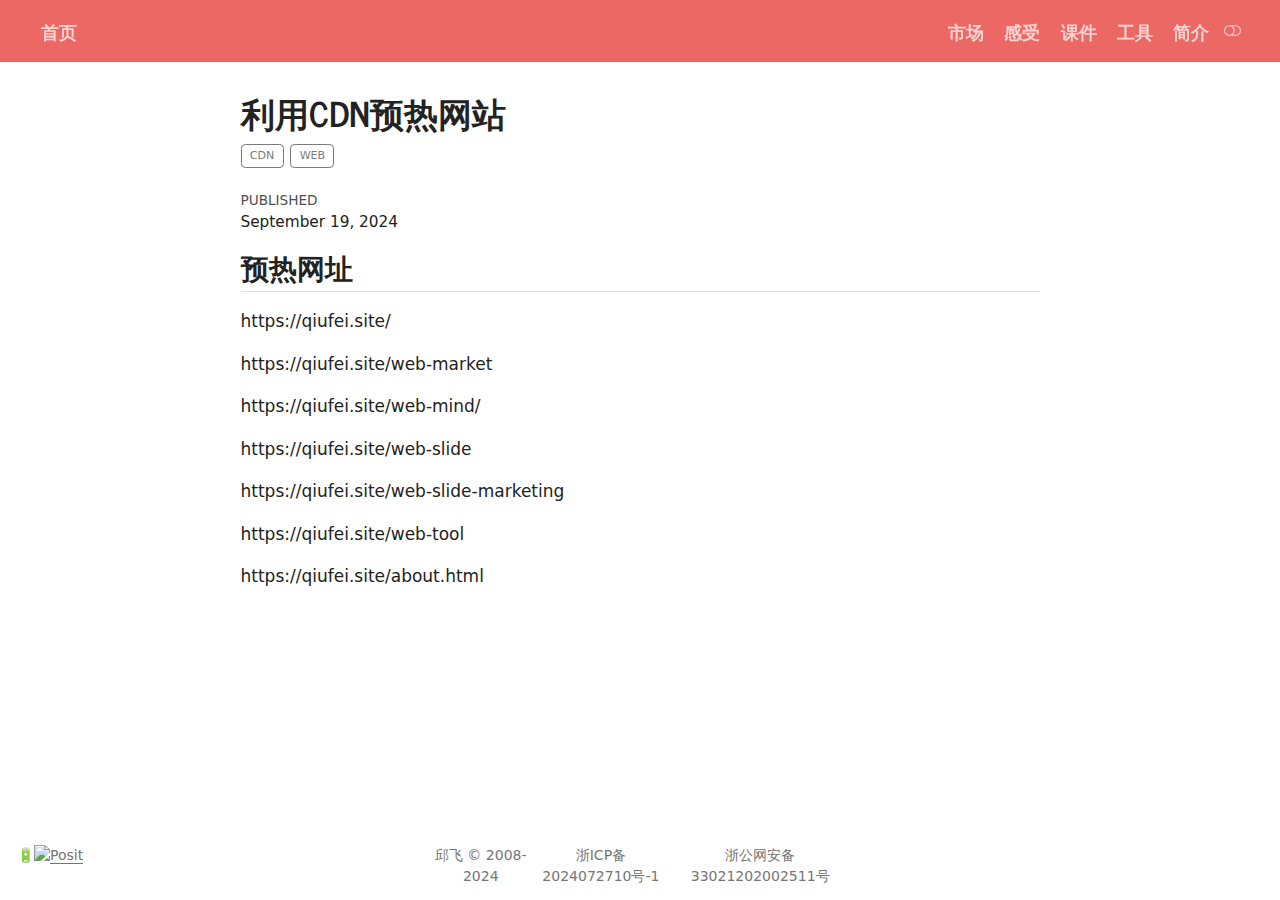
==== tool/CDN-urls/index.html @ 7870e13d "Built site for gh-pages" ====
<!DOCTYPE html>
<html xmlns="http://www.w3.org/1999/xhtml" lang="en" xml:lang="en"><head>

<meta charset="utf-8">
<meta name="generator" content="quarto-1.5.57">

<meta name="viewport" content="width=device-width, initial-scale=1.0, user-scalable=yes">

<meta name="dcterms.date" content="2024-09-19">

<title>利用CDN预热网站</title>
<style>
code{white-space: pre-wrap;}
span.smallcaps{font-variant: small-caps;}
div.columns{display: flex; gap: min(4vw, 1.5em);}
div.column{flex: auto; overflow-x: auto;}
div.hanging-indent{margin-left: 1.5em; text-indent: -1.5em;}
ul.task-list{list-style: none;}
ul.task-list li input[type="checkbox"] {
  width: 0.8em;
  margin: 0 0.8em 0.2em -1em; /* quarto-specific, see https://github.com/quarto-dev/quarto-cli/issues/4556 */ 
  vertical-align: middle;
}
</style>


<script src="../../site_libs/quarto-nav/quarto-nav.js"></script>
<script src="../../site_libs/quarto-nav/headroom.min.js"></script>
<script src="../../site_libs/clipboard/clipboard.min.js"></script>
<script src="../../site_libs/quarto-search/autocomplete.umd.js"></script>
<script src="../../site_libs/quarto-search/fuse.min.js"></script>
<script src="../../site_libs/quarto-search/quarto-search.js"></script>
<meta name="quarto:offset" content="../../">
<link href="../../profile.jpg" rel="icon" type="image/jpeg">
<script src="../../site_libs/quarto-html/quarto.js"></script>
<script src="../../site_libs/quarto-html/popper.min.js"></script>
<script src="../../site_libs/quarto-html/tippy.umd.min.js"></script>
<script src="../../site_libs/quarto-html/anchor.min.js"></script>
<link href="../../site_libs/quarto-html/tippy.css" rel="stylesheet">
<link href="../../site_libs/quarto-html/quarto-syntax-highlighting.css" rel="stylesheet" class="quarto-color-scheme" id="quarto-text-highlighting-styles">
<link href="../../site_libs/quarto-html/quarto-syntax-highlighting-dark.css" rel="prefetch" class="quarto-color-scheme quarto-color-alternate" id="quarto-text-highlighting-styles">
<script src="../../site_libs/bootstrap/bootstrap.min.js"></script>
<link href="../../site_libs/bootstrap/bootstrap-icons.css" rel="stylesheet">
<link href="../../site_libs/bootstrap/bootstrap.min.css" rel="stylesheet" class="quarto-color-scheme" id="quarto-bootstrap" data-mode="light">
<link href="../../site_libs/bootstrap/bootstrap-dark.min.css" rel="prefetch" class="quarto-color-scheme quarto-color-alternate" id="quarto-bootstrap" data-mode="dark">
<script id="quarto-search-options" type="application/json">{
  "location": "navbar",
  "copy-button": false,
  "collapse-after": 3,
  "panel-placement": "end",
  "type": "overlay",
  "limit": 50,
  "keyboard-shortcut": [
    "f",
    "/",
    "s"
  ],
  "show-item-context": false,
  "language": {
    "search-no-results-text": "No results",
    "search-matching-documents-text": "matching documents",
    "search-copy-link-title": "Copy link to search",
    "search-hide-matches-text": "Hide additional matches",
    "search-more-match-text": "more match in this document",
    "search-more-matches-text": "more matches in this document",
    "search-clear-button-title": "Clear",
    "search-text-placeholder": "",
    "search-detached-cancel-button-title": "Cancel",
    "search-submit-button-title": "Submit",
    "search-label": "Search"
  }
}</script>


<link rel="stylesheet" href="../../styles.css">
</head>

<body class="nav-fixed fullcontent">

<div id="quarto-search-results"></div>
  <header id="quarto-header" class="headroom fixed-top">
    <nav class="navbar navbar-expand-lg " data-bs-theme="dark">
      <div class="navbar-container container-fluid">
            <div id="quarto-search" class="" title="Search"></div>
          <button class="navbar-toggler" type="button" data-bs-toggle="collapse" data-bs-target="#navbarCollapse" aria-controls="navbarCollapse" role="menu" aria-expanded="false" aria-label="Toggle navigation" onclick="if (window.quartoToggleHeadroom) { window.quartoToggleHeadroom(); }">
  <span class="navbar-toggler-icon"></span>
</button>
          <div class="collapse navbar-collapse" id="navbarCollapse">
            <ul class="navbar-nav navbar-nav-scroll me-auto">
  <li class="nav-item">
    <a class="nav-link" href="https://qiufei.site"> 
<span class="menu-text">首页</span></a>
  </li>  
</ul>
            <ul class="navbar-nav navbar-nav-scroll ms-auto">
  <li class="nav-item">
    <a class="nav-link" href="https://qiufei.site/web-market"> 
<span class="menu-text">市场</span></a>
  </li>  
  <li class="nav-item">
    <a class="nav-link" href="https://qiufei.site/web-mind"> 
<span class="menu-text">感受</span></a>
  </li>  
  <li class="nav-item">
    <a class="nav-link" href="https://qiufei.site/web-slide"> 
<span class="menu-text">课件</span></a>
  </li>  
  <li class="nav-item">
    <a class="nav-link" href="https://qiufei.site/web-tool"> 
<span class="menu-text">工具</span></a>
  </li>  
  <li class="nav-item">
    <a class="nav-link" href="../../about.html"> 
<span class="menu-text">简介</span></a>
  </li>  
</ul>
          </div> <!-- /navcollapse -->
            <div class="quarto-navbar-tools">
  <a href="" class="quarto-color-scheme-toggle quarto-navigation-tool  px-1" onclick="window.quartoToggleColorScheme(); return false;" title="Toggle dark mode"><i class="bi"></i></a>
</div>
      </div> <!-- /container-fluid -->
    </nav>
</header>
<!-- content -->
<div id="quarto-content" class="quarto-container page-columns page-rows-contents page-layout-article page-navbar">
<!-- sidebar -->
<!-- margin-sidebar -->
    
<!-- main -->
<main class="content" id="quarto-document-content">

<header id="title-block-header" class="quarto-title-block default">
<div class="quarto-title">
<h1 class="title">利用CDN预热网站</h1>
  <div class="quarto-categories">
    <div class="quarto-category">CDN</div>
    <div class="quarto-category">web</div>
  </div>
  </div>



<div class="quarto-title-meta">

    
    <div>
    <div class="quarto-title-meta-heading">Published</div>
    <div class="quarto-title-meta-contents">
      <p class="date">September 19, 2024</p>
    </div>
  </div>
  
    
  </div>
  


</header>


<section id="预热网址" class="level2">
<h2 class="anchored" data-anchor-id="预热网址">预热网址</h2>
<p>https://qiufei.site/</p>
<p>https://qiufei.site/web-market</p>
<p>https://qiufei.site/web-mind/</p>
<p>https://qiufei.site/web-slide</p>
<p>https://qiufei.site/web-slide-marketing</p>
<p>https://qiufei.site/web-tool</p>
<p>https://qiufei.site/about.html</p>


</section>

</main> <!-- /main -->
<script id="quarto-html-after-body" type="application/javascript">
window.document.addEventListener("DOMContentLoaded", function (event) {
  const toggleBodyColorMode = (bsSheetEl) => {
    const mode = bsSheetEl.getAttribute("data-mode");
    const bodyEl = window.document.querySelector("body");
    if (mode === "dark") {
      bodyEl.classList.add("quarto-dark");
      bodyEl.classList.remove("quarto-light");
    } else {
      bodyEl.classList.add("quarto-light");
      bodyEl.classList.remove("quarto-dark");
    }
  }
  const toggleBodyColorPrimary = () => {
    const bsSheetEl = window.document.querySelector("link#quarto-bootstrap");
    if (bsSheetEl) {
      toggleBodyColorMode(bsSheetEl);
    }
  }
  toggleBodyColorPrimary();  
  const disableStylesheet = (stylesheets) => {
    for (let i=0; i < stylesheets.length; i++) {
      const stylesheet = stylesheets[i];
      stylesheet.rel = 'prefetch';
    }
  }
  const enableStylesheet = (stylesheets) => {
    for (let i=0; i < stylesheets.length; i++) {
      const stylesheet = stylesheets[i];
      stylesheet.rel = 'stylesheet';
    }
  }
  const manageTransitions = (selector, allowTransitions) => {
    const els = window.document.querySelectorAll(selector);
    for (let i=0; i < els.length; i++) {
      const el = els[i];
      if (allowTransitions) {
        el.classList.remove('notransition');
      } else {
        el.classList.add('notransition');
      }
    }
  }
  const toggleGiscusIfUsed = (isAlternate, darkModeDefault) => {
    const baseTheme = document.querySelector('#giscus-base-theme')?.value ?? 'light';
    const alternateTheme = document.querySelector('#giscus-alt-theme')?.value ?? 'dark';
    let newTheme = '';
    if(darkModeDefault) {
      newTheme = isAlternate ? baseTheme : alternateTheme;
    } else {
      newTheme = isAlternate ? alternateTheme : baseTheme;
    }
    const changeGiscusTheme = () => {
      // From: https://github.com/giscus/giscus/issues/336
      const sendMessage = (message) => {
        const iframe = document.querySelector('iframe.giscus-frame');
        if (!iframe) return;
        iframe.contentWindow.postMessage({ giscus: message }, 'https://giscus.app');
      }
      sendMessage({
        setConfig: {
          theme: newTheme
        }
      });
    }
    const isGiscussLoaded = window.document.querySelector('iframe.giscus-frame') !== null;
    if (isGiscussLoaded) {
      changeGiscusTheme();
    }
  }
  const toggleColorMode = (alternate) => {
    // Switch the stylesheets
    const alternateStylesheets = window.document.querySelectorAll('link.quarto-color-scheme.quarto-color-alternate');
    manageTransitions('#quarto-margin-sidebar .nav-link', false);
    if (alternate) {
      enableStylesheet(alternateStylesheets);
      for (const sheetNode of alternateStylesheets) {
        if (sheetNode.id === "quarto-bootstrap") {
          toggleBodyColorMode(sheetNode);
        }
      }
    } else {
      disableStylesheet(alternateStylesheets);
      toggleBodyColorPrimary();
    }
    manageTransitions('#quarto-margin-sidebar .nav-link', true);
    // Switch the toggles
    const toggles = window.document.querySelectorAll('.quarto-color-scheme-toggle');
    for (let i=0; i < toggles.length; i++) {
      const toggle = toggles[i];
      if (toggle) {
        if (alternate) {
          toggle.classList.add("alternate");     
        } else {
          toggle.classList.remove("alternate");
        }
      }
    }
    // Hack to workaround the fact that safari doesn't
    // properly recolor the scrollbar when toggling (#1455)
    if (navigator.userAgent.indexOf('Safari') > 0 && navigator.userAgent.indexOf('Chrome') == -1) {
      manageTransitions("body", false);
      window.scrollTo(0, 1);
      setTimeout(() => {
        window.scrollTo(0, 0);
        manageTransitions("body", true);
      }, 40);  
    }
  }
  const isFileUrl = () => { 
    return window.location.protocol === 'file:';
  }
  const hasAlternateSentinel = () => {  
    let styleSentinel = getColorSchemeSentinel();
    if (styleSentinel !== null) {
      return styleSentinel === "alternate";
    } else {
      return false;
    }
  }
  const setStyleSentinel = (alternate) => {
    const value = alternate ? "alternate" : "default";
    if (!isFileUrl()) {
      window.localStorage.setItem("quarto-color-scheme", value);
    } else {
      localAlternateSentinel = value;
    }
  }
  const getColorSchemeSentinel = () => {
    if (!isFileUrl()) {
      const storageValue = window.localStorage.getItem("quarto-color-scheme");
      return storageValue != null ? storageValue : localAlternateSentinel;
    } else {
      return localAlternateSentinel;
    }
  }
  const darkModeDefault = false;
  let localAlternateSentinel = darkModeDefault ? 'alternate' : 'default';
  // Dark / light mode switch
  window.quartoToggleColorScheme = () => {
    // Read the current dark / light value 
    let toAlternate = !hasAlternateSentinel();
    toggleColorMode(toAlternate);
    setStyleSentinel(toAlternate);
    toggleGiscusIfUsed(toAlternate, darkModeDefault);
  };
  // Ensure there is a toggle, if there isn't float one in the top right
  if (window.document.querySelector('.quarto-color-scheme-toggle') === null) {
    const a = window.document.createElement('a');
    a.classList.add('top-right');
    a.classList.add('quarto-color-scheme-toggle');
    a.href = "";
    a.onclick = function() { try { window.quartoToggleColorScheme(); } catch {} return false; };
    const i = window.document.createElement("i");
    i.classList.add('bi');
    a.appendChild(i);
    window.document.body.appendChild(a);
  }
  // Switch to dark mode if need be
  if (hasAlternateSentinel()) {
    toggleColorMode(true);
  } else {
    toggleColorMode(false);
  }
  const icon = "";
  const anchorJS = new window.AnchorJS();
  anchorJS.options = {
    placement: 'right',
    icon: icon
  };
  anchorJS.add('.anchored');
  const isCodeAnnotation = (el) => {
    for (const clz of el.classList) {
      if (clz.startsWith('code-annotation-')) {                     
        return true;
      }
    }
    return false;
  }
  const onCopySuccess = function(e) {
    // button target
    const button = e.trigger;
    // don't keep focus
    button.blur();
    // flash "checked"
    button.classList.add('code-copy-button-checked');
    var currentTitle = button.getAttribute("title");
    button.setAttribute("title", "Copied!");
    let tooltip;
    if (window.bootstrap) {
      button.setAttribute("data-bs-toggle", "tooltip");
      button.setAttribute("data-bs-placement", "left");
      button.setAttribute("data-bs-title", "Copied!");
      tooltip = new bootstrap.Tooltip(button, 
        { trigger: "manual", 
          customClass: "code-copy-button-tooltip",
          offset: [0, -8]});
      tooltip.show();    
    }
    setTimeout(function() {
      if (tooltip) {
        tooltip.hide();
        button.removeAttribute("data-bs-title");
        button.removeAttribute("data-bs-toggle");
        button.removeAttribute("data-bs-placement");
      }
      button.setAttribute("title", currentTitle);
      button.classList.remove('code-copy-button-checked');
    }, 1000);
    // clear code selection
    e.clearSelection();
  }
  const getTextToCopy = function(trigger) {
      const codeEl = trigger.previousElementSibling.cloneNode(true);
      for (const childEl of codeEl.children) {
        if (isCodeAnnotation(childEl)) {
          childEl.remove();
        }
      }
      return codeEl.innerText;
  }
  const clipboard = new window.ClipboardJS('.code-copy-button:not([data-in-quarto-modal])', {
    text: getTextToCopy
  });
  clipboard.on('success', onCopySuccess);
  if (window.document.getElementById('quarto-embedded-source-code-modal')) {
    // For code content inside modals, clipBoardJS needs to be initialized with a container option
    // TODO: Check when it could be a function (https://github.com/zenorocha/clipboard.js/issues/860)
    const clipboardModal = new window.ClipboardJS('.code-copy-button[data-in-quarto-modal]', {
      text: getTextToCopy,
      container: window.document.getElementById('quarto-embedded-source-code-modal')
    });
    clipboardModal.on('success', onCopySuccess);
  }
    var localhostRegex = new RegExp(/^(?:http|https):\/\/localhost\:?[0-9]*\//);
    var mailtoRegex = new RegExp(/^mailto:/);
      var filterRegex = new RegExp("https:\/\/qiufei\.site\/web-tool");
    var isInternal = (href) => {
        return filterRegex.test(href) || localhostRegex.test(href) || mailtoRegex.test(href);
    }
    // Inspect non-navigation links and adorn them if external
 	var links = window.document.querySelectorAll('a[href]:not(.nav-link):not(.navbar-brand):not(.toc-action):not(.sidebar-link):not(.sidebar-item-toggle):not(.pagination-link):not(.no-external):not([aria-hidden]):not(.dropdown-item):not(.quarto-navigation-tool):not(.about-link)');
    for (var i=0; i<links.length; i++) {
      const link = links[i];
      if (!isInternal(link.href)) {
        // undo the damage that might have been done by quarto-nav.js in the case of
        // links that we want to consider external
        if (link.dataset.originalHref !== undefined) {
          link.href = link.dataset.originalHref;
        }
      }
    }
  function tippyHover(el, contentFn, onTriggerFn, onUntriggerFn) {
    const config = {
      allowHTML: true,
      maxWidth: 500,
      delay: 100,
      arrow: false,
      appendTo: function(el) {
          return el.parentElement;
      },
      interactive: true,
      interactiveBorder: 10,
      theme: 'quarto',
      placement: 'bottom-start',
    };
    if (contentFn) {
      config.content = contentFn;
    }
    if (onTriggerFn) {
      config.onTrigger = onTriggerFn;
    }
    if (onUntriggerFn) {
      config.onUntrigger = onUntriggerFn;
    }
    window.tippy(el, config); 
  }
  const noterefs = window.document.querySelectorAll('a[role="doc-noteref"]');
  for (var i=0; i<noterefs.length; i++) {
    const ref = noterefs[i];
    tippyHover(ref, function() {
      // use id or data attribute instead here
      let href = ref.getAttribute('data-footnote-href') || ref.getAttribute('href');
      try { href = new URL(href).hash; } catch {}
      const id = href.replace(/^#\/?/, "");
      const note = window.document.getElementById(id);
      if (note) {
        return note.innerHTML;
      } else {
        return "";
      }
    });
  }
  const xrefs = window.document.querySelectorAll('a.quarto-xref');
  const processXRef = (id, note) => {
    // Strip column container classes
    const stripColumnClz = (el) => {
      el.classList.remove("page-full", "page-columns");
      if (el.children) {
        for (const child of el.children) {
          stripColumnClz(child);
        }
      }
    }
    stripColumnClz(note)
    if (id === null || id.startsWith('sec-')) {
      // Special case sections, only their first couple elements
      const container = document.createElement("div");
      if (note.children && note.children.length > 2) {
        container.appendChild(note.children[0].cloneNode(true));
        for (let i = 1; i < note.children.length; i++) {
          const child = note.children[i];
          if (child.tagName === "P" && child.innerText === "") {
            continue;
          } else {
            container.appendChild(child.cloneNode(true));
            break;
          }
        }
        if (window.Quarto?.typesetMath) {
          window.Quarto.typesetMath(container);
        }
        return container.innerHTML
      } else {
        if (window.Quarto?.typesetMath) {
          window.Quarto.typesetMath(note);
        }
        return note.innerHTML;
      }
    } else {
      // Remove any anchor links if they are present
      const anchorLink = note.querySelector('a.anchorjs-link');
      if (anchorLink) {
        anchorLink.remove();
      }
      if (window.Quarto?.typesetMath) {
        window.Quarto.typesetMath(note);
      }
      // TODO in 1.5, we should make sure this works without a callout special case
      if (note.classList.contains("callout")) {
        return note.outerHTML;
      } else {
        return note.innerHTML;
      }
    }
  }
  for (var i=0; i<xrefs.length; i++) {
    const xref = xrefs[i];
    tippyHover(xref, undefined, function(instance) {
      instance.disable();
      let url = xref.getAttribute('href');
      let hash = undefined; 
      if (url.startsWith('#')) {
        hash = url;
      } else {
        try { hash = new URL(url).hash; } catch {}
      }
      if (hash) {
        const id = hash.replace(/^#\/?/, "");
        const note = window.document.getElementById(id);
        if (note !== null) {
          try {
            const html = processXRef(id, note.cloneNode(true));
            instance.setContent(html);
          } finally {
            instance.enable();
            instance.show();
          }
        } else {
          // See if we can fetch this
          fetch(url.split('#')[0])
          .then(res => res.text())
          .then(html => {
            const parser = new DOMParser();
            const htmlDoc = parser.parseFromString(html, "text/html");
            const note = htmlDoc.getElementById(id);
            if (note !== null) {
              const html = processXRef(id, note);
              instance.setContent(html);
            } 
          }).finally(() => {
            instance.enable();
            instance.show();
          });
        }
      } else {
        // See if we can fetch a full url (with no hash to target)
        // This is a special case and we should probably do some content thinning / targeting
        fetch(url)
        .then(res => res.text())
        .then(html => {
          const parser = new DOMParser();
          const htmlDoc = parser.parseFromString(html, "text/html");
          const note = htmlDoc.querySelector('main.content');
          if (note !== null) {
            // This should only happen for chapter cross references
            // (since there is no id in the URL)
            // remove the first header
            if (note.children.length > 0 && note.children[0].tagName === "HEADER") {
              note.children[0].remove();
            }
            const html = processXRef(null, note);
            instance.setContent(html);
          } 
        }).finally(() => {
          instance.enable();
          instance.show();
        });
      }
    }, function(instance) {
    });
  }
      let selectedAnnoteEl;
      const selectorForAnnotation = ( cell, annotation) => {
        let cellAttr = 'data-code-cell="' + cell + '"';
        let lineAttr = 'data-code-annotation="' +  annotation + '"';
        const selector = 'span[' + cellAttr + '][' + lineAttr + ']';
        return selector;
      }
      const selectCodeLines = (annoteEl) => {
        const doc = window.document;
        const targetCell = annoteEl.getAttribute("data-target-cell");
        const targetAnnotation = annoteEl.getAttribute("data-target-annotation");
        const annoteSpan = window.document.querySelector(selectorForAnnotation(targetCell, targetAnnotation));
        const lines = annoteSpan.getAttribute("data-code-lines").split(",");
        const lineIds = lines.map((line) => {
          return targetCell + "-" + line;
        })
        let top = null;
        let height = null;
        let parent = null;
        if (lineIds.length > 0) {
            //compute the position of the single el (top and bottom and make a div)
            const el = window.document.getElementById(lineIds[0]);
            top = el.offsetTop;
            height = el.offsetHeight;
            parent = el.parentElement.parentElement;
          if (lineIds.length > 1) {
            const lastEl = window.document.getElementById(lineIds[lineIds.length - 1]);
            const bottom = lastEl.offsetTop + lastEl.offsetHeight;
            height = bottom - top;
          }
          if (top !== null && height !== null && parent !== null) {
            // cook up a div (if necessary) and position it 
            let div = window.document.getElementById("code-annotation-line-highlight");
            if (div === null) {
              div = window.document.createElement("div");
              div.setAttribute("id", "code-annotation-line-highlight");
              div.style.position = 'absolute';
              parent.appendChild(div);
            }
            div.style.top = top - 2 + "px";
            div.style.height = height + 4 + "px";
            div.style.left = 0;
            let gutterDiv = window.document.getElementById("code-annotation-line-highlight-gutter");
            if (gutterDiv === null) {
              gutterDiv = window.document.createElement("div");
              gutterDiv.setAttribute("id", "code-annotation-line-highlight-gutter");
              gutterDiv.style.position = 'absolute';
              const codeCell = window.document.getElementById(targetCell);
              const gutter = codeCell.querySelector('.code-annotation-gutter');
              gutter.appendChild(gutterDiv);
            }
            gutterDiv.style.top = top - 2 + "px";
            gutterDiv.style.height = height + 4 + "px";
          }
          selectedAnnoteEl = annoteEl;
        }
      };
      const unselectCodeLines = () => {
        const elementsIds = ["code-annotation-line-highlight", "code-annotation-line-highlight-gutter"];
        elementsIds.forEach((elId) => {
          const div = window.document.getElementById(elId);
          if (div) {
            div.remove();
          }
        });
        selectedAnnoteEl = undefined;
      };
        // Handle positioning of the toggle
    window.addEventListener(
      "resize",
      throttle(() => {
        elRect = undefined;
        if (selectedAnnoteEl) {
          selectCodeLines(selectedAnnoteEl);
        }
      }, 10)
    );
    function throttle(fn, ms) {
    let throttle = false;
    let timer;
      return (...args) => {
        if(!throttle) { // first call gets through
            fn.apply(this, args);
            throttle = true;
        } else { // all the others get throttled
            if(timer) clearTimeout(timer); // cancel #2
            timer = setTimeout(() => {
              fn.apply(this, args);
              timer = throttle = false;
            }, ms);
        }
      };
    }
      // Attach click handler to the DT
      const annoteDls = window.document.querySelectorAll('dt[data-target-cell]');
      for (const annoteDlNode of annoteDls) {
        annoteDlNode.addEventListener('click', (event) => {
          const clickedEl = event.target;
          if (clickedEl !== selectedAnnoteEl) {
            unselectCodeLines();
            const activeEl = window.document.querySelector('dt[data-target-cell].code-annotation-active');
            if (activeEl) {
              activeEl.classList.remove('code-annotation-active');
            }
            selectCodeLines(clickedEl);
            clickedEl.classList.add('code-annotation-active');
          } else {
            // Unselect the line
            unselectCodeLines();
            clickedEl.classList.remove('code-annotation-active');
          }
        });
      }
  const findCites = (el) => {
    const parentEl = el.parentElement;
    if (parentEl) {
      const cites = parentEl.dataset.cites;
      if (cites) {
        return {
          el,
          cites: cites.split(' ')
        };
      } else {
        return findCites(el.parentElement)
      }
    } else {
      return undefined;
    }
  };
  var bibliorefs = window.document.querySelectorAll('a[role="doc-biblioref"]');
  for (var i=0; i<bibliorefs.length; i++) {
    const ref = bibliorefs[i];
    const citeInfo = findCites(ref);
    if (citeInfo) {
      tippyHover(citeInfo.el, function() {
        var popup = window.document.createElement('div');
        citeInfo.cites.forEach(function(cite) {
          var citeDiv = window.document.createElement('div');
          citeDiv.classList.add('hanging-indent');
          citeDiv.classList.add('csl-entry');
          var biblioDiv = window.document.getElementById('ref-' + cite);
          if (biblioDiv) {
            citeDiv.innerHTML = biblioDiv.innerHTML;
          }
          popup.appendChild(citeDiv);
        });
        return popup.innerHTML;
      });
    }
  }
});
</script>
</div> <!-- /content -->
<footer class="footer">
  <div class="nav-footer">
    <div class="nav-footer-left">
<p>🔋<a href="https://posit.co"><img src="https://posit.co/wp-content/themes/Posit/assets/images/posit-logo-2024.svg" class="img-fluid" alt="Posit" width="65"></a></p>
</div>   
    <div class="nav-footer-center">
      <ul class="footer-items list-unstyled">
    <li class="nav-item">
 邱飞 © 2008-2024
  </li>  
    <li class="nav-item">
    <a class="nav-link" href="https://beian.miit.gov.cn">
<p>浙ICP备 2024072710号-1</p>
</a>
  </li>  
    <li class="nav-item">
    <a class="nav-link" href="http://www.beian.gov.cn/portal/registerSystemInfo?recordcode=33021202002511">
<p>浙公网安备 33021202002511号</p>
</a>
  </li>  
</ul>
    </div>
    <div class="nav-footer-right">
      <ul class="footer-items list-unstyled">
    <li class="nav-item compact">
    <a class="nav-link" href="mailto:hfutqiufei@163.com">
      <i class="bi bi-envelope-at-fill" role="img">
</i> 
    </a>
  </li>  
</ul>
    </div>
  </div>
</footer>




</body></html>
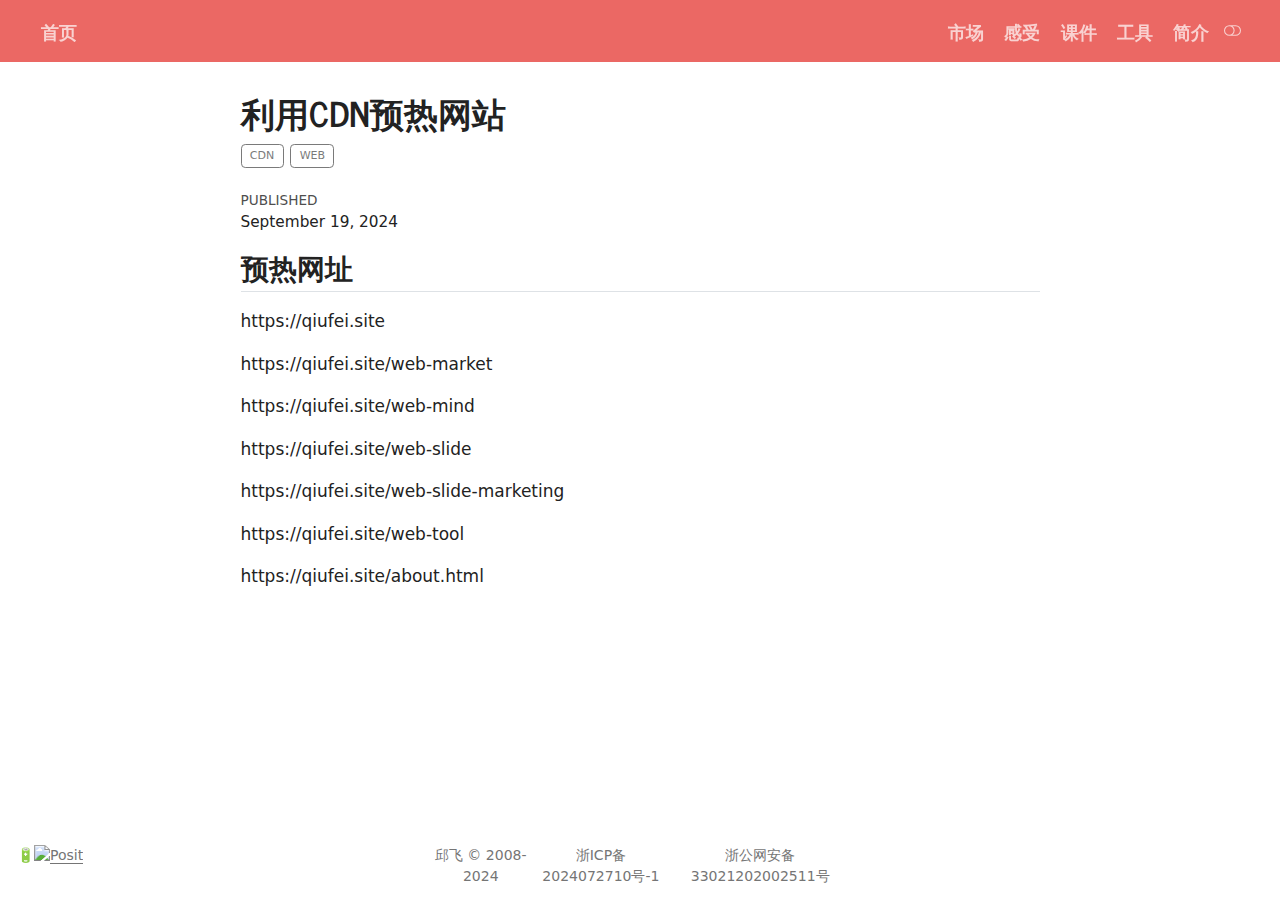
==== commit f44a0573: "Built site for gh-pages" ====
--- a/tool/CDN-urls/index.html
+++ b/tool/CDN-urls/index.html
@@ -160,9 +160,9 @@
 
 <section id="预热网址" class="level2">
 <h2 class="anchored" data-anchor-id="预热网址">预热网址</h2>
-<p>https://qiufei.site/</p>
+<p>https://qiufei.site</p>
 <p>https://qiufei.site/web-market</p>
-<p>https://qiufei.site/web-mind/</p>
+<p>https://qiufei.site/web-mind</p>
 <p>https://qiufei.site/web-slide</p>
 <p>https://qiufei.site/web-slide-marketing</p>
 <p>https://qiufei.site/web-tool</p>
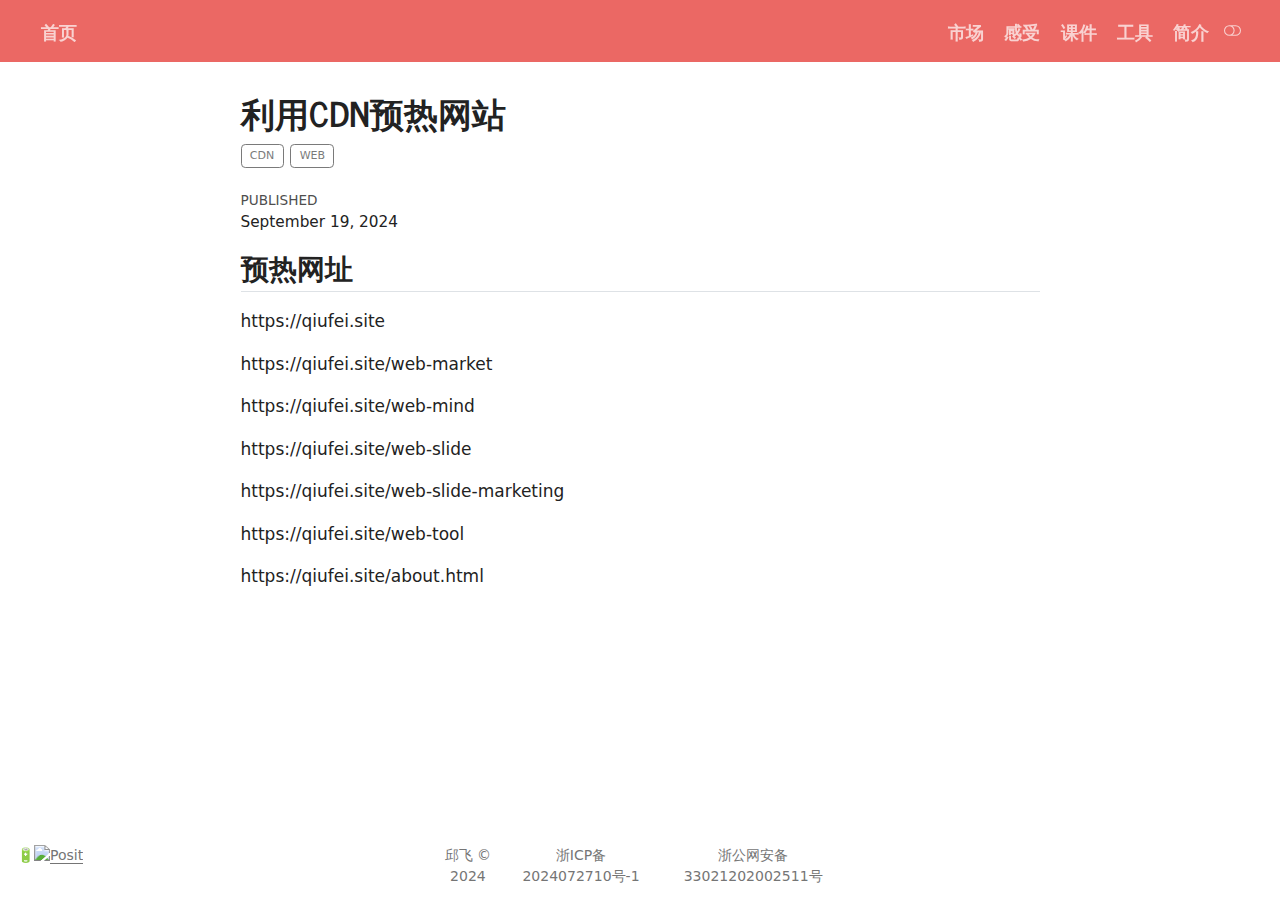
==== commit 7ae1dbea: "Built site for gh-pages" ====
--- a/tool/CDN-urls/index.html
+++ b/tool/CDN-urls/index.html
@@ -88,25 +88,25 @@
           <div class="collapse navbar-collapse" id="navbarCollapse">
             <ul class="navbar-nav navbar-nav-scroll me-auto">
   <li class="nav-item">
-    <a class="nav-link" href="https://qiufei.site"> 
+    <a class="nav-link" href="https://qiufei.github.io"> 
 <span class="menu-text">首页</span></a>
   </li>  
 </ul>
             <ul class="navbar-nav navbar-nav-scroll ms-auto">
   <li class="nav-item">
-    <a class="nav-link" href="https://qiufei.site/web-market"> 
+    <a class="nav-link" href="https://qiufei.github.io/web-market"> 
 <span class="menu-text">市场</span></a>
   </li>  
   <li class="nav-item">
-    <a class="nav-link" href="https://qiufei.site/web-mind"> 
+    <a class="nav-link" href="https://qiufei.github.io/web-mind"> 
 <span class="menu-text">感受</span></a>
   </li>  
   <li class="nav-item">
-    <a class="nav-link" href="https://qiufei.site/web-slide"> 
+    <a class="nav-link" href="https://qiufei.github.io/web-slide"> 
 <span class="menu-text">课件</span></a>
   </li>  
   <li class="nav-item">
-    <a class="nav-link" href="https://qiufei.site/web-tool"> 
+    <a class="nav-link" href="https://qiufei.github.io/web-tool"> 
 <span class="menu-text">工具</span></a>
   </li>  
   <li class="nav-item">
@@ -408,7 +408,7 @@
   }
     var localhostRegex = new RegExp(/^(?:http|https):\/\/localhost\:?[0-9]*\//);
     var mailtoRegex = new RegExp(/^mailto:/);
-      var filterRegex = new RegExp("https:\/\/qiufei\.site\/web-tool");
+      var filterRegex = new RegExp("https:\/\/qiufei\.github\.io\/web-tool");
     var isInternal = (href) => {
         return filterRegex.test(href) || localhostRegex.test(href) || mailtoRegex.test(href);
     }
@@ -745,7 +745,7 @@
     <div class="nav-footer-center">
       <ul class="footer-items list-unstyled">
     <li class="nav-item">
- 邱飞 © 2008-2024
+ 邱飞 © 2024
   </li>  
     <li class="nav-item">
     <a class="nav-link" href="https://beian.miit.gov.cn">
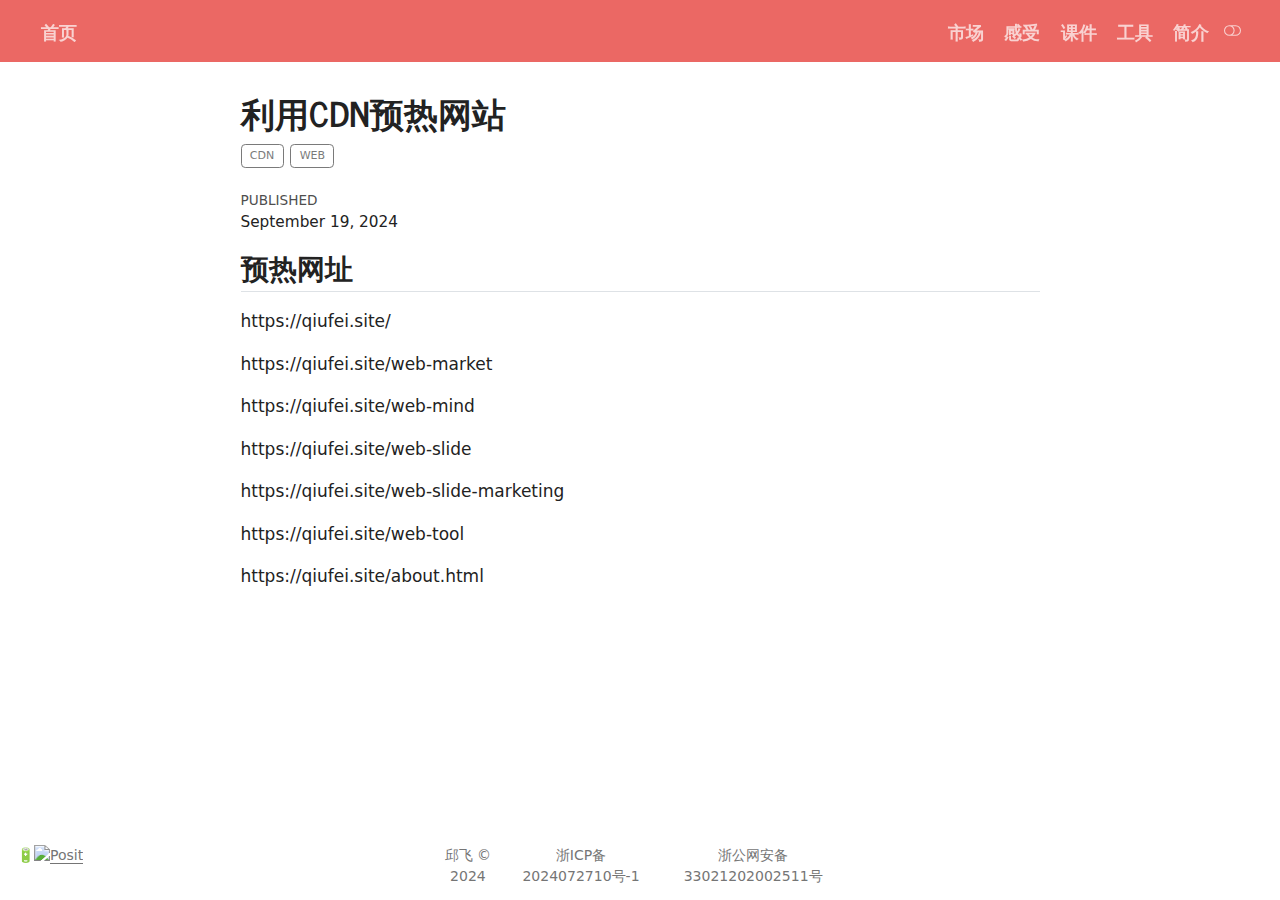
==== commit 9959660b: "Built site for gh-pages" ====
--- a/tool/CDN-urls/index.html
+++ b/tool/CDN-urls/index.html
@@ -160,7 +160,8 @@
 
 <section id="预热网址" class="level2">
 <h2 class="anchored" data-anchor-id="预热网址">预热网址</h2>
-<p>https://qiufei.site</p>
+<!-- CDN预热刷新时，首页地址最后必须加上 `/`，否则会报错。 -->
+<p>https://qiufei.site/</p>
 <p>https://qiufei.site/web-market</p>
 <p>https://qiufei.site/web-mind</p>
 <p>https://qiufei.site/web-slide</p>
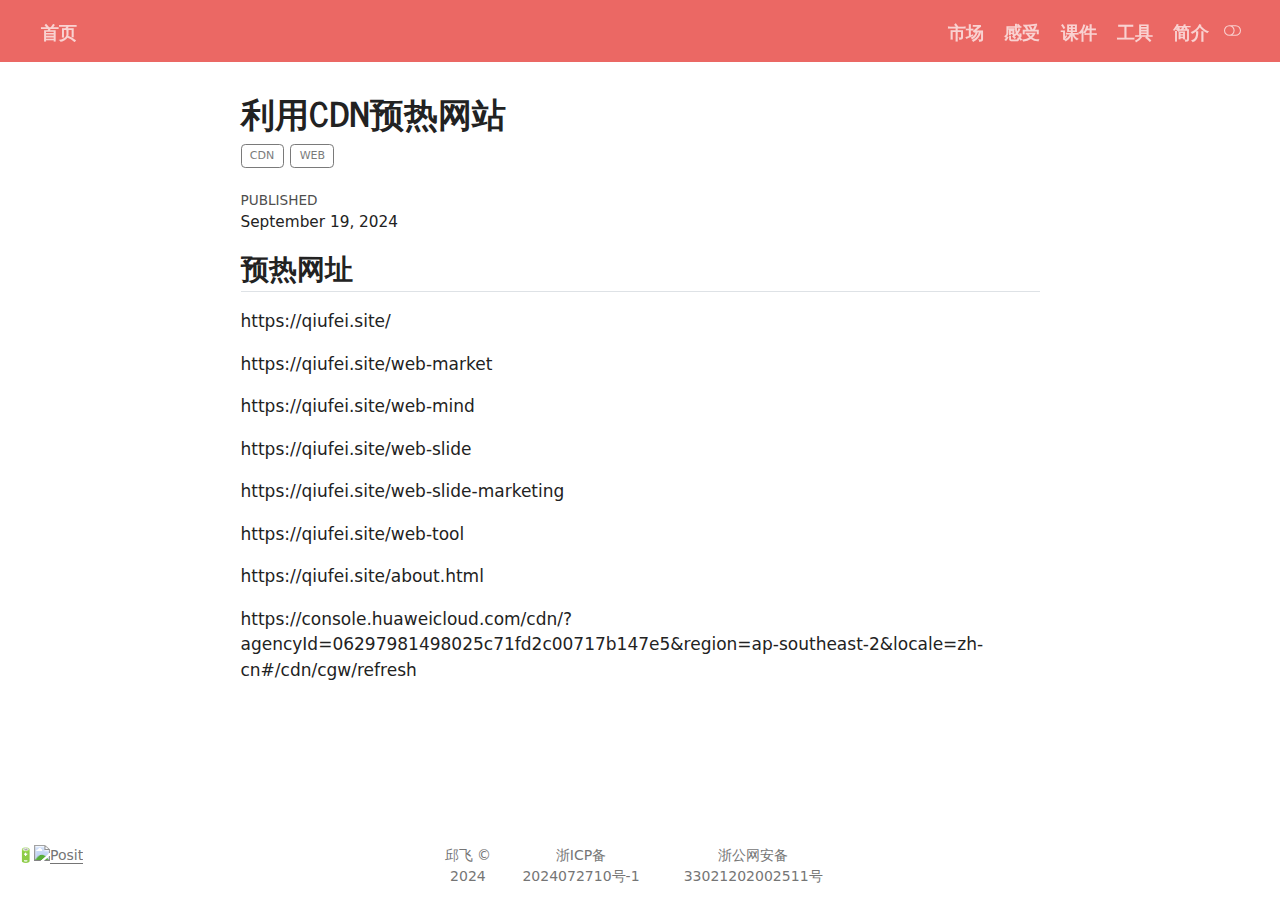
==== commit 70bcf54b: "Built site for gh-pages" ====
--- a/tool/CDN-urls/index.html
+++ b/tool/CDN-urls/index.html
@@ -168,6 +168,7 @@
 <p>https://qiufei.site/web-slide-marketing</p>
 <p>https://qiufei.site/web-tool</p>
 <p>https://qiufei.site/about.html</p>
+<p>https://console.huaweicloud.com/cdn/?agencyId=06297981498025c71fd2c00717b147e5&amp;region=ap-southeast-2&amp;locale=zh-cn#/cdn/cgw/refresh</p>
 
 
 </section>
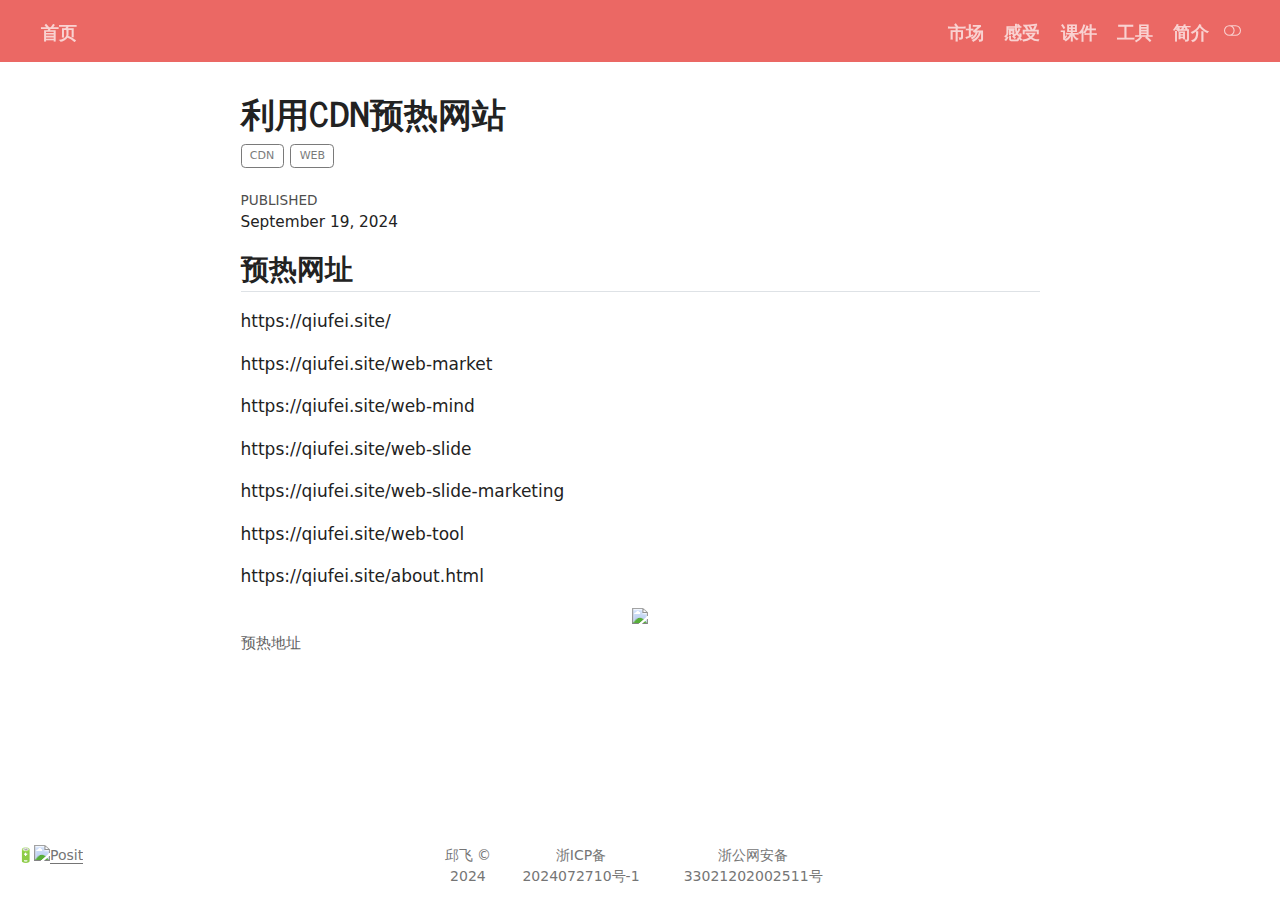
==== commit fdefa7a8: "Built site for gh-pages" ====
--- a/tool/CDN-urls/index.html
+++ b/tool/CDN-urls/index.html
@@ -168,7 +168,12 @@
 <p>https://qiufei.site/web-slide-marketing</p>
 <p>https://qiufei.site/web-tool</p>
 <p>https://qiufei.site/about.html</p>
-<p>https://console.huaweicloud.com/cdn/?agencyId=06297981498025c71fd2c00717b147e5&amp;region=ap-southeast-2&amp;locale=zh-cn#/cdn/cgw/refresh</p>
+<div class="quarto-figure quarto-figure-center">
+<figure class="figure">
+<p><img src="https://console.huaweicloud.com/cdn/?agencyId=06297981498025c71fd2c00717b147e5&amp;region=ap-southeast-2&amp;locale=zh-cn#/cdn/cgw/refresh.png" class="img-fluid figure-img"></p>
+<figcaption>预热地址</figcaption>
+</figure>
+</div>
 
 
 </section>
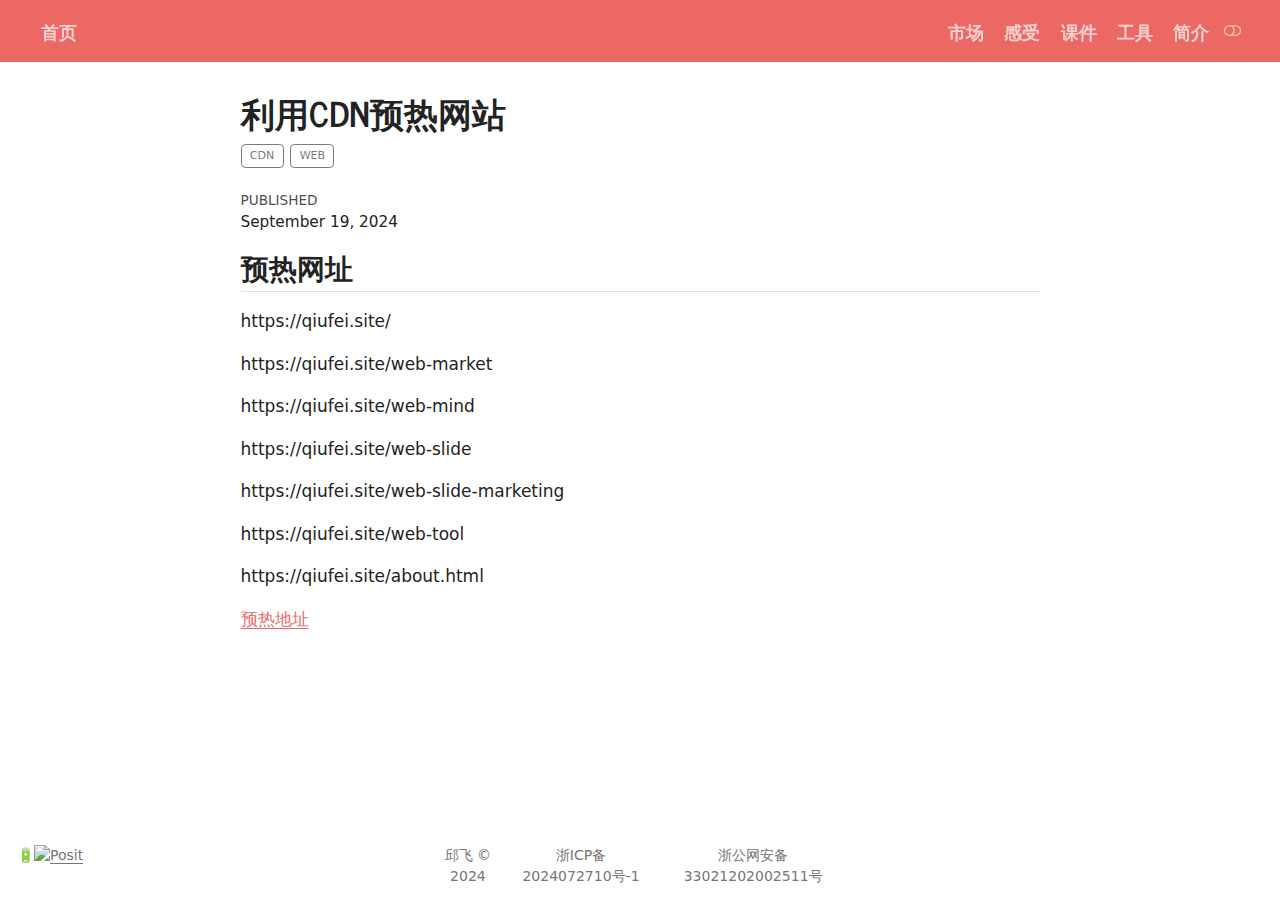
==== commit ba4e3cbd: "Built site for gh-pages" ====
--- a/tool/CDN-urls/index.html
+++ b/tool/CDN-urls/index.html
@@ -168,12 +168,7 @@
 <p>https://qiufei.site/web-slide-marketing</p>
 <p>https://qiufei.site/web-tool</p>
 <p>https://qiufei.site/about.html</p>
-<div class="quarto-figure quarto-figure-center">
-<figure class="figure">
-<p><img src="https://console.huaweicloud.com/cdn/?agencyId=06297981498025c71fd2c00717b147e5&amp;region=ap-southeast-2&amp;locale=zh-cn#/cdn/cgw/refresh.png" class="img-fluid figure-img"></p>
-<figcaption>预热地址</figcaption>
-</figure>
-</div>
+<p><a href="https://console.huaweicloud.com/cdn/?agencyId=06297981498025c71fd2c00717b147e5&amp;region=ap-southeast-2&amp;locale=zh-cn#/cdn/cgw/refresh">预热地址</a></p>
 
 
 </section>
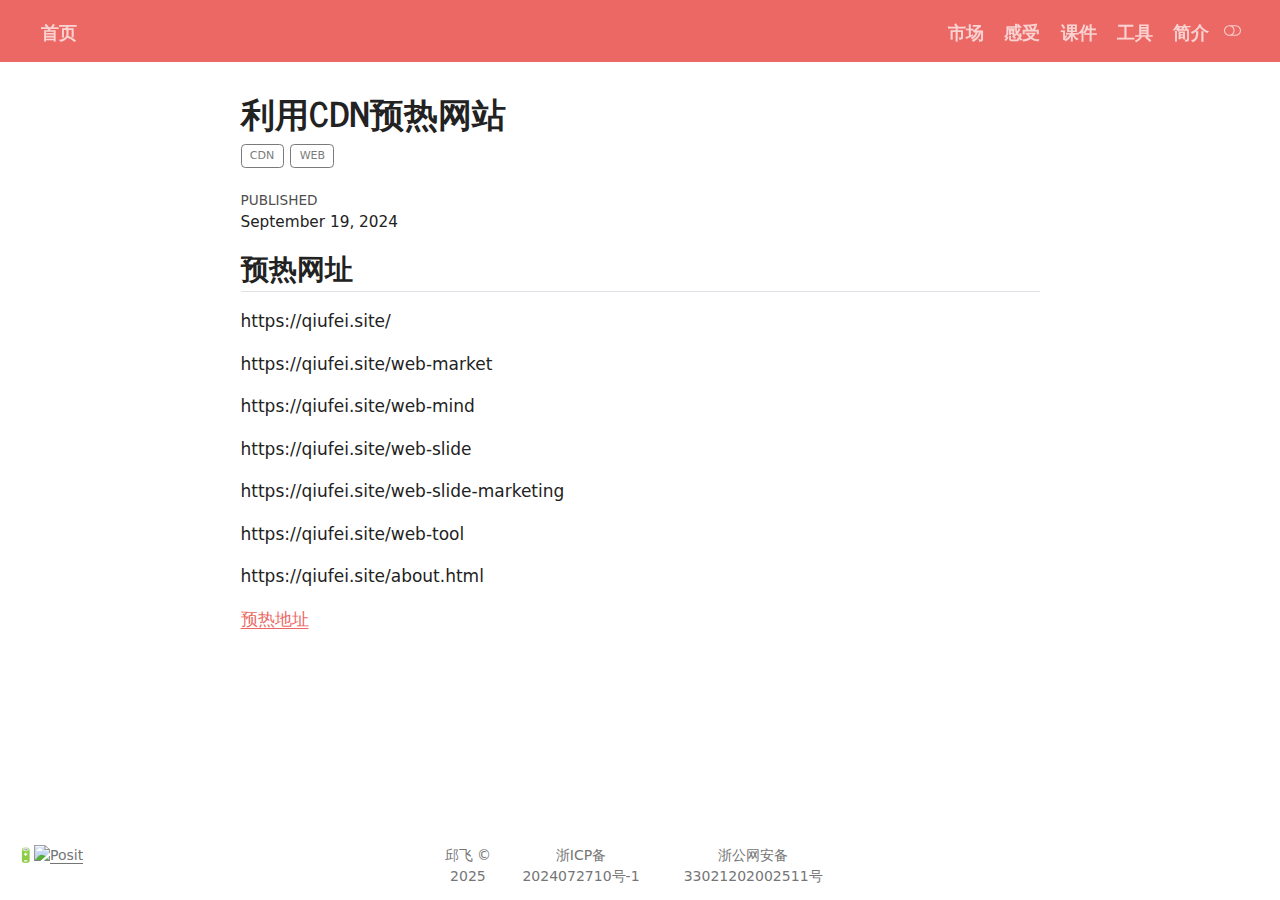
==== commit 82c8d4f9: "Built site for gh-pages" ====
--- a/tool/CDN-urls/index.html
+++ b/tool/CDN-urls/index.html
@@ -2,7 +2,7 @@
 <html xmlns="http://www.w3.org/1999/xhtml" lang="en" xml:lang="en"><head>
 
 <meta charset="utf-8">
-<meta name="generator" content="quarto-1.5.57">
+<meta name="generator" content="quarto-1.6.42">
 
 <meta name="viewport" content="width=device-width, initial-scale=1.0, user-scalable=yes">
 
@@ -37,12 +37,12 @@
 <script src="../../site_libs/quarto-html/tippy.umd.min.js"></script>
 <script src="../../site_libs/quarto-html/anchor.min.js"></script>
 <link href="../../site_libs/quarto-html/tippy.css" rel="stylesheet">
-<link href="../../site_libs/quarto-html/quarto-syntax-highlighting.css" rel="stylesheet" class="quarto-color-scheme" id="quarto-text-highlighting-styles">
-<link href="../../site_libs/quarto-html/quarto-syntax-highlighting-dark.css" rel="prefetch" class="quarto-color-scheme quarto-color-alternate" id="quarto-text-highlighting-styles">
+<link href="../../site_libs/quarto-html/quarto-syntax-highlighting-2f5df379a58b258e96c21c0638c20c03.css" rel="stylesheet" class="quarto-color-scheme" id="quarto-text-highlighting-styles">
+<link href="../../site_libs/quarto-html/quarto-syntax-highlighting-dark-b53751a350365c71b6c909e95f209ed1.css" rel="prefetch" class="quarto-color-scheme quarto-color-alternate" id="quarto-text-highlighting-styles">
 <script src="../../site_libs/bootstrap/bootstrap.min.js"></script>
 <link href="../../site_libs/bootstrap/bootstrap-icons.css" rel="stylesheet">
-<link href="../../site_libs/bootstrap/bootstrap.min.css" rel="stylesheet" class="quarto-color-scheme" id="quarto-bootstrap" data-mode="light">
-<link href="../../site_libs/bootstrap/bootstrap-dark.min.css" rel="prefetch" class="quarto-color-scheme quarto-color-alternate" id="quarto-bootstrap" data-mode="dark">
+<link href="../../site_libs/bootstrap/bootstrap-0a6deebd9e82ea51b31c25b75327e5f0.min.css" rel="stylesheet" append-hash="true" class="quarto-color-scheme" id="quarto-bootstrap" data-mode="light">
+<link href="../../site_libs/bootstrap/bootstrap-dark-449fe9d2e8b55805e22d9263c3f70d3c.min.css" rel="prefetch" append-hash="true" class="quarto-color-scheme quarto-color-alternate" id="quarto-bootstrap" data-mode="dark">
 <script id="quarto-search-options" type="application/json">{
   "location": "navbar",
   "copy-button": false,
@@ -400,8 +400,6 @@
   });
   clipboard.on('success', onCopySuccess);
   if (window.document.getElementById('quarto-embedded-source-code-modal')) {
-    // For code content inside modals, clipBoardJS needs to be initialized with a container option
-    // TODO: Check when it could be a function (https://github.com/zenorocha/clipboard.js/issues/860)
     const clipboardModal = new window.ClipboardJS('.code-copy-button[data-in-quarto-modal]', {
       text: getTextToCopy,
       container: window.document.getElementById('quarto-embedded-source-code-modal')
@@ -512,7 +510,6 @@
       if (window.Quarto?.typesetMath) {
         window.Quarto.typesetMath(note);
       }
-      // TODO in 1.5, we should make sure this works without a callout special case
       if (note.classList.contains("callout")) {
         return note.outerHTML;
       } else {
@@ -747,7 +744,7 @@
     <div class="nav-footer-center">
       <ul class="footer-items list-unstyled">
     <li class="nav-item">
- 邱飞 © 2024
+ 邱飞 © 2025
   </li>  
     <li class="nav-item">
     <a class="nav-link" href="https://beian.miit.gov.cn">
--- a/site_libs/quarto-html/quarto-syntax-highlighting-2f5df379a58b258e96c21c0638c20c03.css
+++ b/site_libs/quarto-html/quarto-syntax-highlighting-2f5df379a58b258e96c21c0638c20c03.css
@@ -0,0 +1,205 @@
+/* quarto syntax highlight colors */
+:root {
+  --quarto-hl-ot-color: #003B4F;
+  --quarto-hl-at-color: #657422;
+  --quarto-hl-ss-color: #20794D;
+  --quarto-hl-an-color: #5E5E5E;
+  --quarto-hl-fu-color: #4758AB;
+  --quarto-hl-st-color: #20794D;
+  --quarto-hl-cf-color: #003B4F;
+  --quarto-hl-op-color: #5E5E5E;
+  --quarto-hl-er-color: #AD0000;
+  --quarto-hl-bn-color: #AD0000;
+  --quarto-hl-al-color: #AD0000;
+  --quarto-hl-va-color: #111111;
+  --quarto-hl-bu-color: inherit;
+  --quarto-hl-ex-color: inherit;
+  --quarto-hl-pp-color: #AD0000;
+  --quarto-hl-in-color: #5E5E5E;
+  --quarto-hl-vs-color: #20794D;
+  --quarto-hl-wa-color: #5E5E5E;
+  --quarto-hl-do-color: #5E5E5E;
+  --quarto-hl-im-color: #00769E;
+  --quarto-hl-ch-color: #20794D;
+  --quarto-hl-dt-color: #AD0000;
+  --quarto-hl-fl-color: #AD0000;
+  --quarto-hl-co-color: #5E5E5E;
+  --quarto-hl-cv-color: #5E5E5E;
+  --quarto-hl-cn-color: #8f5902;
+  --quarto-hl-sc-color: #5E5E5E;
+  --quarto-hl-dv-color: #AD0000;
+  --quarto-hl-kw-color: #003B4F;
+}
+
+/* other quarto variables */
+:root {
+  --quarto-font-monospace: SFMono-Regular, Menlo, Monaco, Consolas, "Liberation Mono", "Courier New", monospace;
+}
+
+pre > code.sourceCode > span {
+  color: #003B4F;
+}
+
+code span {
+  color: #003B4F;
+}
+
+code.sourceCode > span {
+  color: #003B4F;
+}
+
+div.sourceCode,
+div.sourceCode pre.sourceCode {
+  color: #003B4F;
+}
+
+code span.ot {
+  color: #003B4F;
+  font-style: inherit;
+}
+
+code span.at {
+  color: #657422;
+  font-style: inherit;
+}
+
+code span.ss {
+  color: #20794D;
+  font-style: inherit;
+}
+
+code span.an {
+  color: #5E5E5E;
+  font-style: inherit;
+}
+
+code span.fu {
+  color: #4758AB;
+  font-style: inherit;
+}
+
+code span.st {
+  color: #20794D;
+  font-style: inherit;
+}
+
+code span.cf {
+  color: #003B4F;
+  font-weight: bold;
+  font-style: inherit;
+}
+
+code span.op {
+  color: #5E5E5E;
+  font-style: inherit;
+}
+
+code span.er {
+  color: #AD0000;
+  font-style: inherit;
+}
+
+code span.bn {
+  color: #AD0000;
+  font-style: inherit;
+}
+
+code span.al {
+  color: #AD0000;
+  font-style: inherit;
+}
+
+code span.va {
+  color: #111111;
+  font-style: inherit;
+}
+
+code span.bu {
+  font-style: inherit;
+}
+
+code span.ex {
+  font-style: inherit;
+}
+
+code span.pp {
+  color: #AD0000;
+  font-style: inherit;
+}
+
+code span.in {
+  color: #5E5E5E;
+  font-style: inherit;
+}
+
+code span.vs {
+  color: #20794D;
+  font-style: inherit;
+}
+
+code span.wa {
+  color: #5E5E5E;
+  font-style: italic;
+}
+
+code span.do {
+  color: #5E5E5E;
+  font-style: italic;
+}
+
+code span.im {
+  color: #00769E;
+  font-style: inherit;
+}
+
+code span.ch {
+  color: #20794D;
+  font-style: inherit;
+}
+
+code span.dt {
+  color: #AD0000;
+  font-style: inherit;
+}
+
+code span.fl {
+  color: #AD0000;
+  font-style: inherit;
+}
+
+code span.co {
+  color: #5E5E5E;
+  font-style: inherit;
+}
+
+code span.cv {
+  color: #5E5E5E;
+  font-style: italic;
+}
+
+code span.cn {
+  color: #8f5902;
+  font-style: inherit;
+}
+
+code span.sc {
+  color: #5E5E5E;
+  font-style: inherit;
+}
+
+code span.dv {
+  color: #AD0000;
+  font-style: inherit;
+}
+
+code span.kw {
+  color: #003B4F;
+  font-weight: bold;
+  font-style: inherit;
+}
+
+.prevent-inlining {
+  content: "</";
+}
+
+/*# sourceMappingURL=35eb38a806ee71ea6d2563be2308c832.css.map */
--- a/site_libs/quarto-html/quarto-syntax-highlighting-dark-b53751a350365c71b6c909e95f209ed1.css
+++ b/site_libs/quarto-html/quarto-syntax-highlighting-dark-b53751a350365c71b6c909e95f209ed1.css
@@ -0,0 +1,189 @@
+/* quarto syntax highlight colors */
+:root {
+  --quarto-hl-al-color: #f07178;
+  --quarto-hl-an-color: #d4d0ab;
+  --quarto-hl-at-color: #00e0e0;
+  --quarto-hl-bn-color: #d4d0ab;
+  --quarto-hl-bu-color: #abe338;
+  --quarto-hl-ch-color: #abe338;
+  --quarto-hl-co-color: #f8f8f2;
+  --quarto-hl-cv-color: #ffd700;
+  --quarto-hl-cn-color: #ffd700;
+  --quarto-hl-cf-color: #ffa07a;
+  --quarto-hl-dt-color: #ffa07a;
+  --quarto-hl-dv-color: #d4d0ab;
+  --quarto-hl-do-color: #f8f8f2;
+  --quarto-hl-er-color: #f07178;
+  --quarto-hl-ex-color: #00e0e0;
+  --quarto-hl-fl-color: #d4d0ab;
+  --quarto-hl-fu-color: #ffa07a;
+  --quarto-hl-im-color: #abe338;
+  --quarto-hl-in-color: #d4d0ab;
+  --quarto-hl-kw-color: #ffa07a;
+  --quarto-hl-op-color: #ffa07a;
+  --quarto-hl-ot-color: #00e0e0;
+  --quarto-hl-pp-color: #dcc6e0;
+  --quarto-hl-re-color: #00e0e0;
+  --quarto-hl-sc-color: #abe338;
+  --quarto-hl-ss-color: #abe338;
+  --quarto-hl-st-color: #abe338;
+  --quarto-hl-va-color: #00e0e0;
+  --quarto-hl-vs-color: #abe338;
+  --quarto-hl-wa-color: #dcc6e0;
+}
+
+/* other quarto variables */
+:root {
+  --quarto-font-monospace: SFMono-Regular, Menlo, Monaco, Consolas, "Liberation Mono", "Courier New", monospace;
+}
+
+code span.al {
+  background-color: #2a0f15;
+  font-weight: bold;
+  color: #f07178;
+}
+
+code span.an {
+  color: #d4d0ab;
+}
+
+code span.at {
+  color: #00e0e0;
+}
+
+code span.bn {
+  color: #d4d0ab;
+}
+
+code span.bu {
+  color: #abe338;
+}
+
+code span.ch {
+  color: #abe338;
+}
+
+code span.co {
+  font-style: italic;
+  color: #f8f8f2;
+}
+
+code span.cv {
+  color: #ffd700;
+}
+
+code span.cn {
+  color: #ffd700;
+}
+
+code span.cf {
+  font-weight: bold;
+  color: #ffa07a;
+}
+
+code span.dt {
+  color: #ffa07a;
+}
+
+code span.dv {
+  color: #d4d0ab;
+}
+
+code span.do {
+  color: #f8f8f2;
+}
+
+code span.er {
+  color: #f07178;
+  text-decoration: underline;
+}
+
+code span.ex {
+  font-weight: bold;
+  color: #00e0e0;
+}
+
+code span.fl {
+  color: #d4d0ab;
+}
+
+code span.fu {
+  color: #ffa07a;
+}
+
+code span.im {
+  color: #abe338;
+}
+
+code span.in {
+  color: #d4d0ab;
+}
+
+code span.kw {
+  font-weight: bold;
+  color: #ffa07a;
+}
+
+pre > code.sourceCode > span {
+  color: #f8f8f2;
+}
+
+code span {
+  color: #f8f8f2;
+}
+
+code.sourceCode > span {
+  color: #f8f8f2;
+}
+
+div.sourceCode,
+div.sourceCode pre.sourceCode {
+  color: #f8f8f2;
+}
+
+code span.op {
+  color: #ffa07a;
+}
+
+code span.ot {
+  color: #00e0e0;
+}
+
+code span.pp {
+  color: #dcc6e0;
+}
+
+code span.re {
+  background-color: #f8f8f2;
+  color: #00e0e0;
+}
+
+code span.sc {
+  color: #abe338;
+}
+
+code span.ss {
+  color: #abe338;
+}
+
+code span.st {
+  color: #abe338;
+}
+
+code span.va {
+  color: #00e0e0;
+}
+
+code span.vs {
+  color: #abe338;
+}
+
+code span.wa {
+  color: #dcc6e0;
+}
+
+.prevent-inlining {
+  content: "</";
+}
+
+/*# sourceMappingURL=ef095d06243fb944689b9469f3a5590a.css.map */
